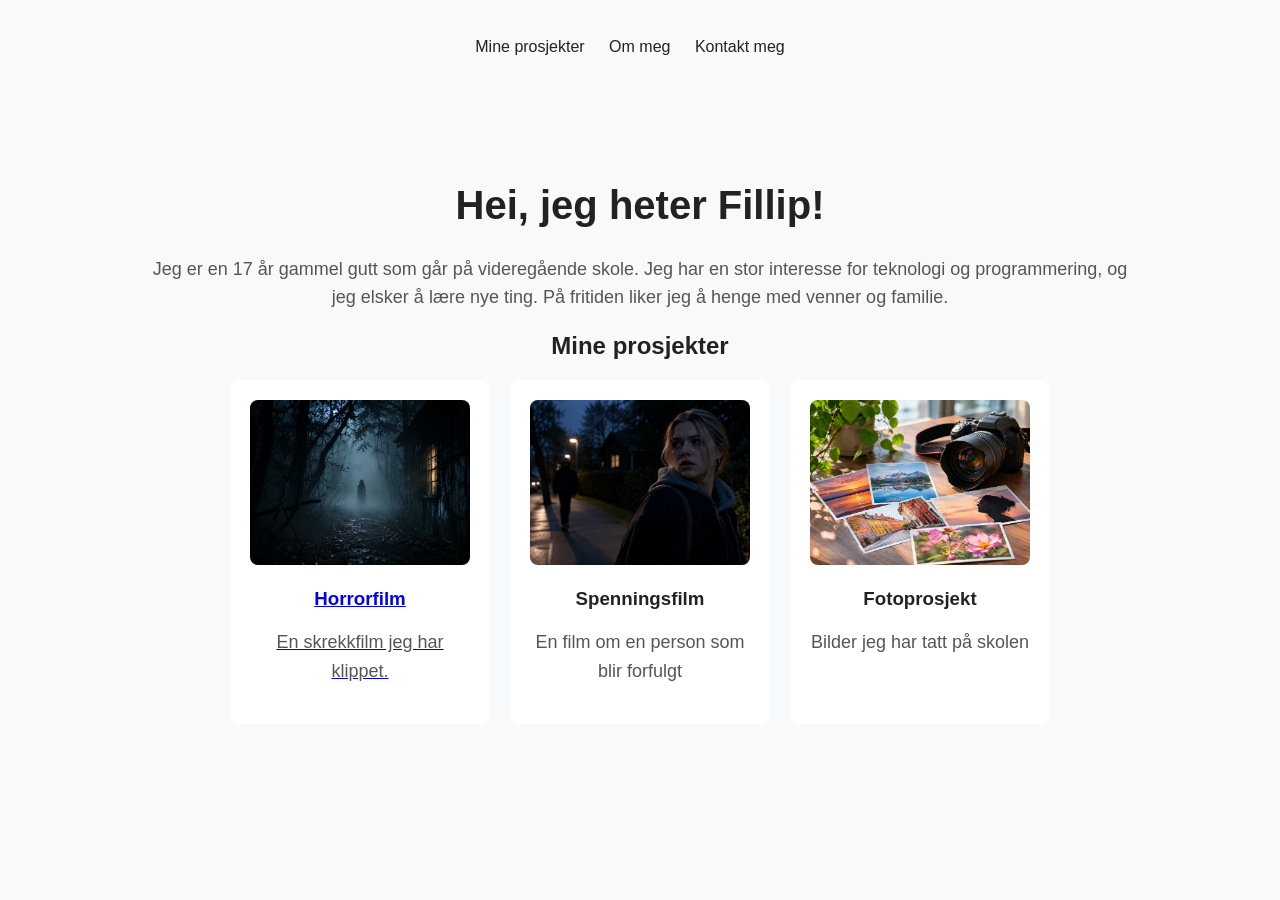
==== min-portofjølje/Index.html @ 12601788 "la til lenke på horro kortet" ====
<!DOCTYPE html>
<html lang="no">
<head>
    <meta charset="UTF-8">
    <meta name="viewport" content="width=device-width, initial-scale=1.0">
    <title>Nettsiden min</title>
    <link rel="stylesheet" href="style.css">
</head>

<body>
    <header>

        <nav class="conteiner">
   <a href="prosjekter.html">Mine prosjekter</a>

   <a href="Om-meg.html">Om meg</a>

   <a href="Kontakt-meg.html">Kontakt meg</a>
</nav>
</header>
<main>

    <!--Brukte litt AI på det under her bare på teksten-->
    <h1>Hei, jeg heter Fillip!</h1>
    <p> Jeg er en 17 år gammel gutt som går på videregående skole. 
        Jeg har en stor interesse for teknologi og programmering, og jeg elsker å lære nye ting. På fritiden liker jeg å henge med venner og familie.</p>
    <h2>Mine prosjekter</h2>

    <section class="prosjekter">
        <div class="kort">
            <a href="prosjekter.html">
            <img src="img/horror.png" alt="Mørk skog med en mystisk person">
            <h3>Horrorfilm</h3>
            <p>En skrekkfilm jeg har klippet.</p>
        </a>
        </div>

        <div class="kort">
            <img src="img/spenning.png" alt="Person som blir forfulgt på i en mørk gate">
            <h3>Spenningsfilm</h3>
            <p>En film om en person som blir forfulgt</p>
            </div>

        <div class="kort">
            <img src="img/foto.png" alt="Kamera og fotografier">
            <h3>Fotoprosjekt</h3>
            <p>Bilder jeg har tatt på skolen</p>
        </div>
    </section>

    </main>
    


</body>
</html>
---- min-portofjølje/style.css ----
body {
    background-color: #F8F9FA;
    color: #222222;
    font-family: Arial, sans-serif;
    padding: 30px;
}

h1 {
    font-size: 40px;
    text-align: center;
}

main {
    max-width: 1000px;
    margin: 0 auto;
    text-align: center;
    padding-top: 40px;
}

nav a {
    color: #222222;
    text-decoration: none;
    margin-right: 20px;
    font-size: 16px;
}

nav {
    text-align: center;
}

header {
    margin-bottom: 60px;
}

main p {
    font-size: 18px;
    line-height: 1.6;
    color: #555555;
}

.prosjekter {
    display: flex;
    gap: 20px;
    flex-wrap: wrap;
    justify-content: center;
}

.kort {
    background-color: white;
    padding: 20px;
    border-radius: 10px;
    flex: 0 1 220px;
}
.kort img {
    width: 100%;
    border-radius: 8px;
    aspect-ratio: 4 / 3;
    object-fit: cover;
}
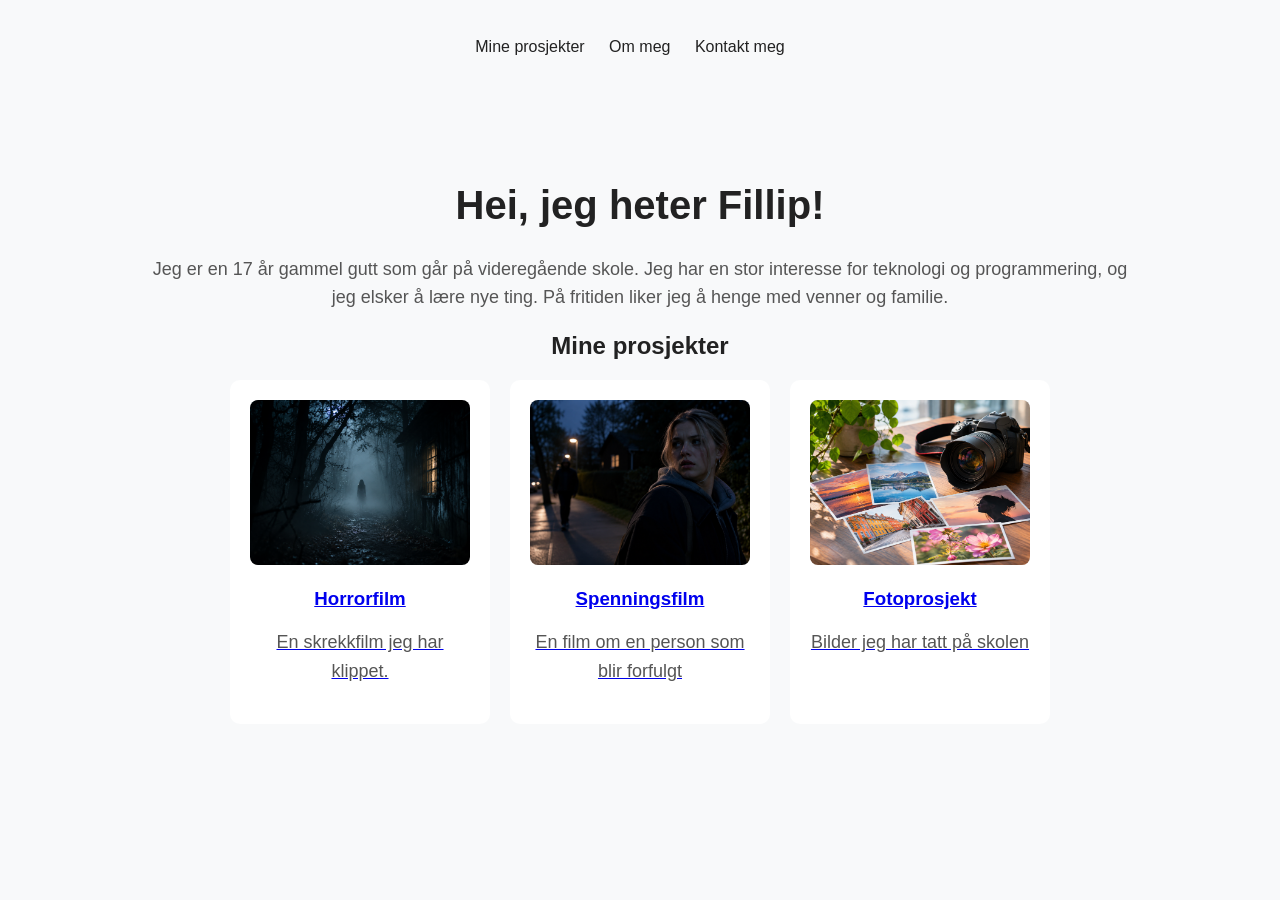
==== commit 13995b50: "Gjort alle prosjektkortene klikkbare" ====
--- a/min-portofjølje/Index.html
+++ b/min-portofjølje/Index.html
@@ -36,15 +36,19 @@
         </div>
 
         <div class="kort">
-            <img src="img/spenning.png" alt="Person som blir forfulgt på i en mørk gate">
+            <a href="prosjekter.html">
+            <img src="img/spenning.png" alt="Person som blir forfulgt i en mørk gate">
             <h3>Spenningsfilm</h3>
             <p>En film om en person som blir forfulgt</p>
+        </a>
             </div>
 
         <div class="kort">
+            <a href="prosjekter.html">
             <img src="img/foto.png" alt="Kamera og fotografier">
             <h3>Fotoprosjekt</h3>
             <p>Bilder jeg har tatt på skolen</p>
+        </a>
         </div>
     </section>
 
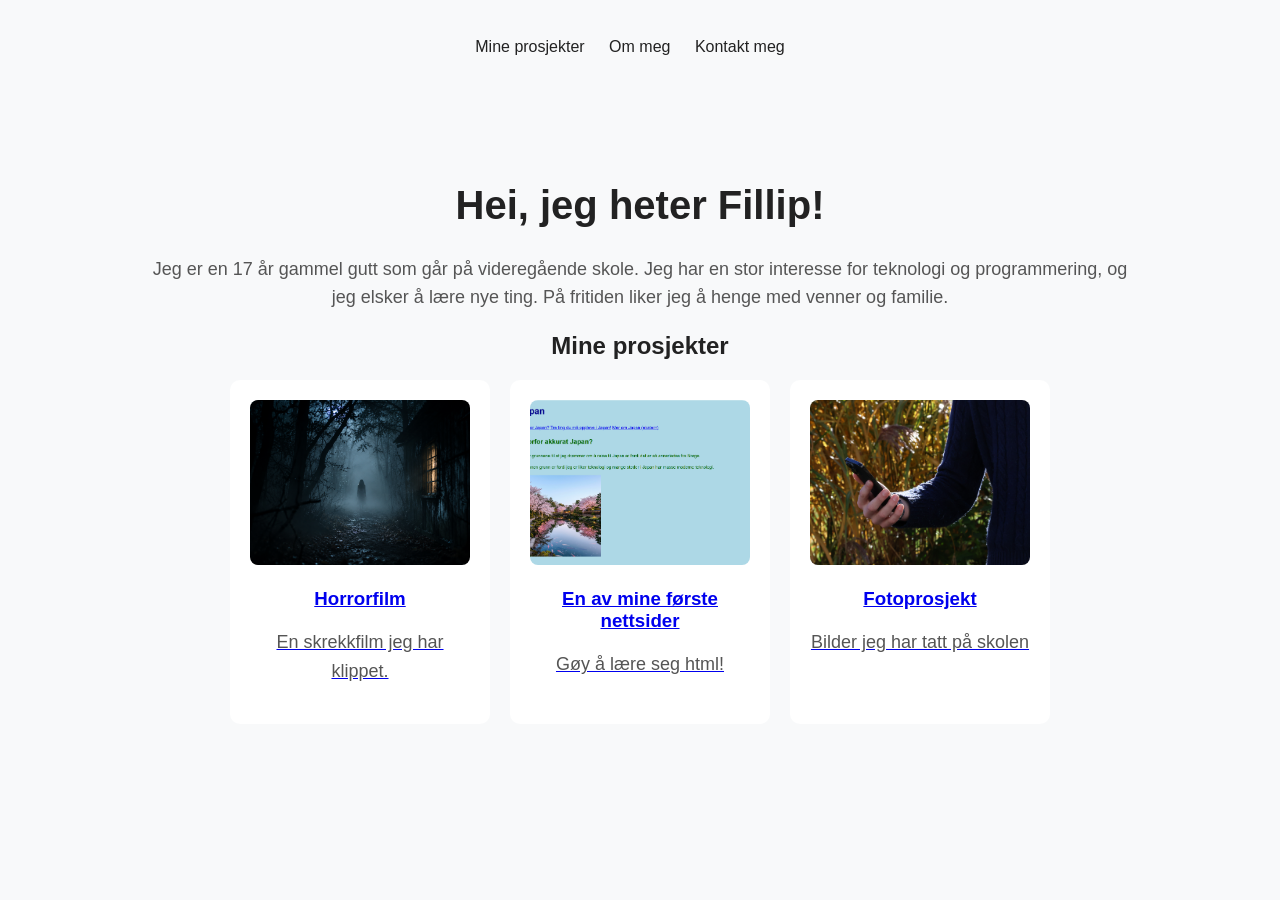
==== commit 0aa5ee13: "La inn video og la inn et til bilde i filene" ====
--- a/min-portofjølje/Index.html
+++ b/min-portofjølje/Index.html
@@ -28,7 +28,7 @@
 
     <section class="prosjekter">
         <div class="kort">
-            <a href="prosjekter.html">
+            <a href="prosjekter.html#horror">
             <img src="img/horror.png" alt="Mørk skog med en mystisk person">
             <h3>Horrorfilm</h3>
             <p>En skrekkfilm jeg har klippet.</p>
@@ -36,16 +36,16 @@
         </div>
 
         <div class="kort">
-            <a href="prosjekter.html">
-            <img src="img/spenning.png" alt="Person som blir forfulgt i en mørk gate">
-            <h3>Spenningsfilm</h3>
-            <p>En film om en person som blir forfulgt</p>
+            <a href="prosjekter.html#spenning">
+            <img src="img/nettside.png" alt="Første nettsiden">
+            <h3>En av mine første nettsider</h3>
+            <p>Gøy å lære seg html!</p>
         </a>
             </div>
 
         <div class="kort">
             <a href="prosjekter.html">
-            <img src="img/foto.png" alt="Kamera og fotografier">
+            <img src="img/foto2.JPG" alt="Kamera og fotografier">
             <h3>Fotoprosjekt</h3>
             <p>Bilder jeg har tatt på skolen</p>
         </a>
--- a/min-portofjølje/style.css
+++ b/min-portofjølje/style.css
@@ -56,4 +56,17 @@
     border-radius: 8px;
     aspect-ratio: 4 / 3;
     object-fit: cover;
+}
+
+.prosjektbilde {
+    width: 100%;
+    max-width: 750px;
+    height: auto;
+    border-radius: 10px;
+}
+
+.prosjektvideo {
+    width: 100%;
+    max-width: 750px;
+    border-radius: 10px;
 }
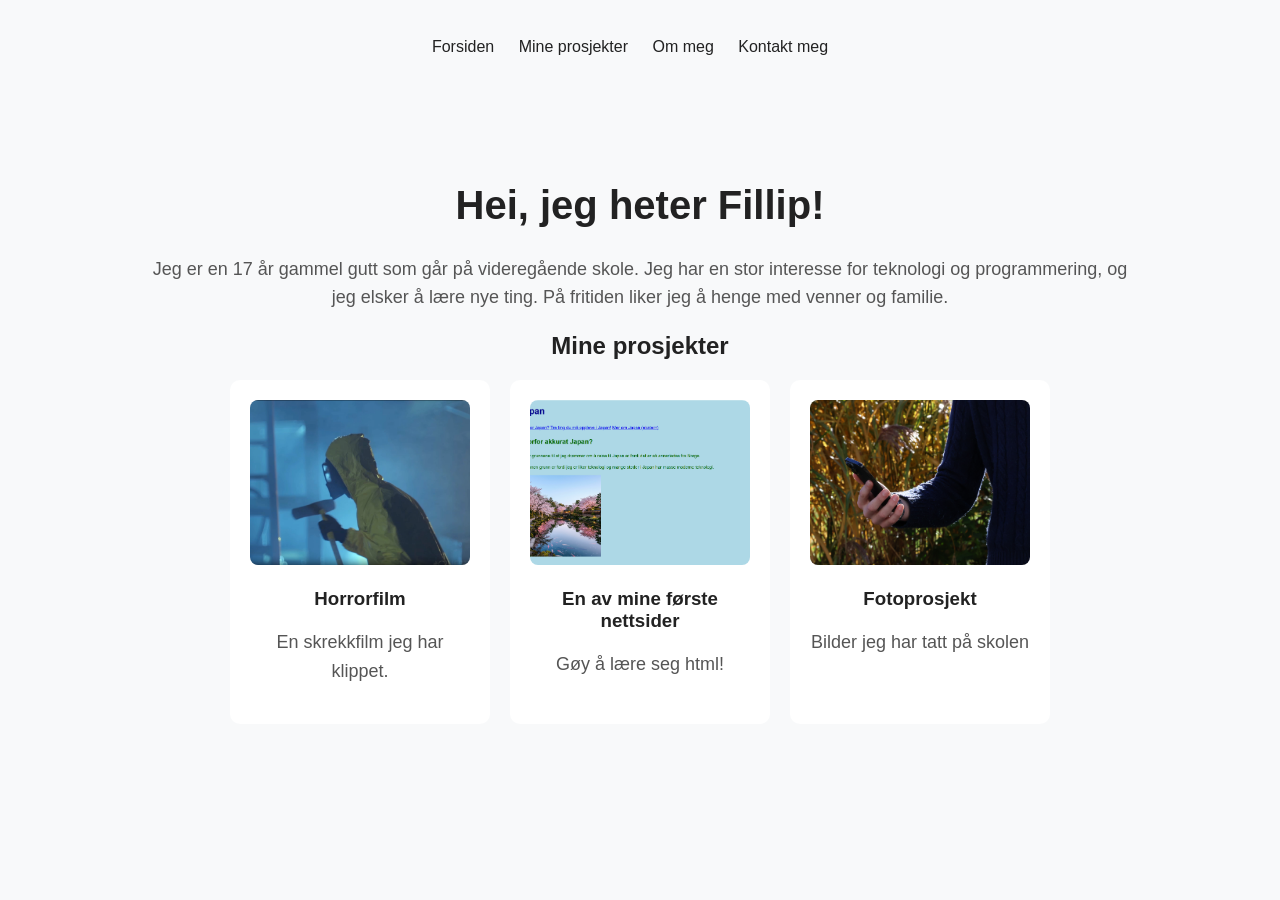
==== commit a36004b6: "Fikk hjelp fra chat gpt som lærte meg og kode kontaktsjema skrev all koden inn selv" ====
--- a/min-portofjølje/Index.html
+++ b/min-portofjølje/Index.html
@@ -11,6 +11,8 @@
     <header>
 
         <nav class="conteiner">
+    <a href="index.html">Forsiden</a>
+    
    <a href="prosjekter.html">Mine prosjekter</a>
 
    <a href="Om-meg.html">Om meg</a>
@@ -29,7 +31,7 @@
     <section class="prosjekter">
         <div class="kort">
             <a href="prosjekter.html#horror">
-            <img src="img/horror.png" alt="Mørk skog med en mystisk person">
+            <img src="img/film.png" alt="Mann i gul frakk">
             <h3>Horrorfilm</h3>
             <p>En skrekkfilm jeg har klippet.</p>
         </a>
--- a/min-portofjølje/style.css
+++ b/min-portofjølje/style.css
@@ -69,4 +69,48 @@
     width: 100%;
     max-width: 750px;
     border-radius: 10px;
+}
+
+.om-meg {
+    display: flex;
+    align-items: center;
+    gap: 30px;
+    text-align: left;
+}
+
+.om-meg img {
+    width: 220px;
+    max-width: 100%;
+    heigth: auto;
+    border-radius: 12px;
+}
+
+.kort a {
+    text-decoration: none;
+    color: #222222;
+}
+
+.kort a:visited {
+    color: #222222;
+}
+
+.om-meg p {
+    font-size: 17px;
+    line-height: 1.7;
+    margin-bottom: 25px;
+}
+
+form {
+    display: flex;
+    flex-direction: column;
+    gap: 12px;
+    max-width: 400px;
+    margin: 0 auto;
+}
+
+input, textarea, button {
+    padding: 12px;
+    font: inherit;
+    border: 1px solid #ccc;
+    border-radius: 8px;
 }
